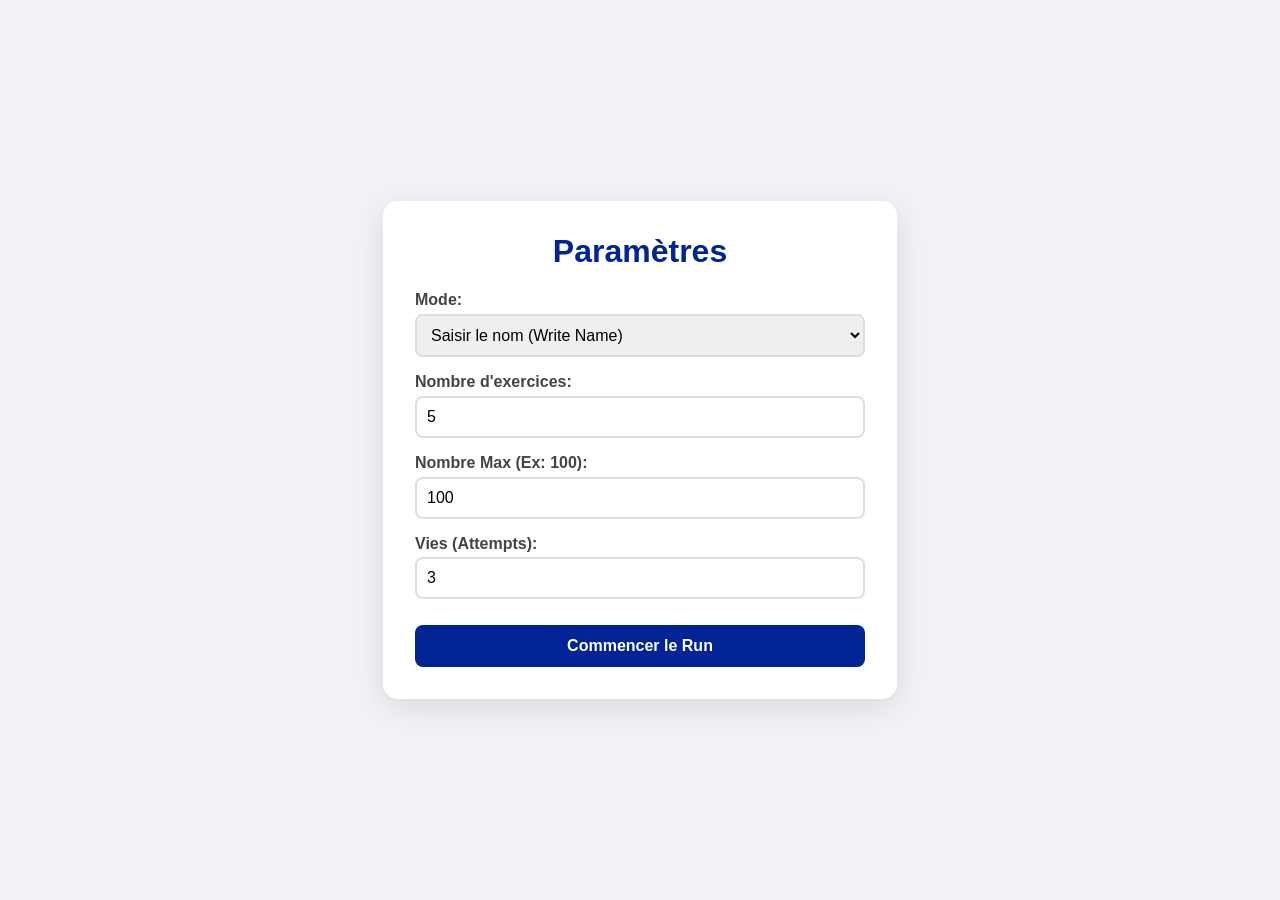
==== les-nombres/index.html @ 0b24bfdf "Les nombres" ====
<!DOCTYPE html>
<html lang="fr">
<head>
    <meta charset="UTF-8">
    <meta name="viewport" content="width=device-width, initial-scale=1.0">
    <title>Exercices de Nombres Français</title>
    <style>
        :root {
            --primary: #002395; /* Blue */
            --secondary: #ED2939; /* Red */
            --bg: #f0f2f5;
            --white: #ffffff;
        }

        body {
            font-family: 'Segoe UI', Arial, sans-serif;
            background-color: var(--bg);
            display: flex;
            justify-content: center;
            align-items: center;
            min-height: 100vh;
            margin: 0;
        }

        .container {
            background: var(--white);
            padding: 2rem;
            border-radius: 15px;
            box-shadow: 0 8px 30px rgba(0,0,0,0.1);
            width: 90%;
            max-width: 450px;
            text-align: center;
        }

        .hidden { display: none !important; }
        h1 { color: var(--primary); margin-top: 0; }
        
        .form-group { text-align: left; margin-bottom: 1rem; }
        label { display: block; margin-bottom: 0.3rem; font-weight: 600; color: #444; }

        input, select {
            width: 100%;
            padding: 10px;
            border: 2px solid #ddd;
            border-radius: 8px;
            font-size: 1rem;
            box-sizing: border-box;
        }

        button {
            background: var(--primary);
            color: white;
            border: none;
            padding: 12px;
            border-radius: 8px;
            cursor: pointer;
            font-size: 1rem;
            font-weight: bold;
            width: 100%;
            margin-top: 10px;
        }

        button:hover { filter: brightness(1.2); }

        .option-btn {
            background: #fff;
            color: #333;
            border: 2px solid #eee;
            margin: 5px 0;
        }
        .option-btn:hover { border-color: var(--primary); background: #f8f9ff; }

        .stats-bar {
            display: flex;
            justify-content: space-between;
            background: #f8f9ff;
            padding: 10px;
            border-radius: 8px;
            margin-bottom: 20px;
            font-size: 0.9rem;
        }

        #number-display {
            font-size: 3.5rem;
            font-weight: bold;
            margin: 1.5rem 0;
            color: var(--secondary);
        }

        /* MODAL STYLES */
        .modal-overlay {
            position: fixed;
            top:0; left:0; width: 100%; height: 100%;
            background: rgba(0,0,0,0.7);
            display: flex;
            justify-content: center;
            align-items: center;
            z-index: 100;
        }
        .modal {
            background: white;
            padding: 2rem;
            border-radius: 12px;
            max-width: 300px;
            width: 80%;
            text-align: center;
        }
        .modal h2 { color: var(--secondary); margin-top: 0; }
        .modal p { font-size: 1.2rem; margin: 15px 0; }
    </style>
</head>
<body>

    <div class="container">
        <div id="setup-screen">
            <h1>Paramètres</h1>
            <div class="form-group">
                <label>Mode:</label>
                <select id="game-mode">
                    <option value="text">Saisir le nom (Write Name)</option>
                    <option value="choice">QCM (Multiple Choice)</option>
                </select>
            </div>
            <div class="form-group">
                <label>Nombre d'exercices:</label>
                <input type="number" id="total-rounds" value="5">
            </div>
            <div class="form-group">
                <label>Nombre Max (Ex: 100):</label>
                <input type="number" id="max-range" value="100">
            </div>
            <div class="form-group">
                <label>Vies (Attempts):</label>
                <input type="number" id="lives-input" value="3">
            </div>
            <button onclick="startGame()">Commencer le Run</button>
        </div>

        <div id="game-screen" class="hidden">
            <div class="stats-bar">
                <span>❤️ <span id="lives">0</span></span>
                <span>⭐ <span id="score">0</span></span>
                <span>📋 <span id="progress">0</span></span>
            </div>
            
            <div id="number-display"></div>

            <div id="mode-text" class="hidden">
                <input type="text" id="text-input" placeholder="Écrivez en français..." autofocus>
                <button onclick="handleTextSubmit()">Valider</button>
            </div>

            <div id="mode-choice" class="hidden">
                <div id="choice-container"></div>
            </div>

            <button onclick="resetApp()" style="background: #666; margin-top: 30px; font-size: 0.8rem;">Menu Principal</button>
        </div>

        <div id="end-screen" class="hidden">
            <h1 id="result-title">Fin de partie</h1>
            <p>Score final: <strong id="final-score"></strong></p>
            <button onclick="resetApp()">Rejouer</button>
        </div>
    </div>

    <div id="modal-container" class="modal-overlay hidden">
        <div class="modal">
            <h2>Incorrect !</h2>
            <p>La réponse était :</p>
            <p><strong id="correct-answer-text"></strong></p>
            <button onclick="closeModal()">Continuer</button>
        </div>
    </div>

    <script>
        // --- French Number Logic ---
        const units = ['', 'un', 'deux', 'trois', 'quatre', 'cinq', 'six', 'sept', 'huit', 'neuf'];
        const teens = ['dix', 'onze', 'douze', 'treize', 'quatorze', 'quinze', 'seize', 'dix-sept', 'dix-huit', 'dix-neuf'];
        const tens = ['', '', 'vingt', 'trente', 'quarante', 'cinquante', 'soixante', 'soixante-dix', 'quatre-vingt', 'quatre-vingt-dix'];

        function toFrench(n) {
            if (n === 0) return 'zéro';
            if (n < 10) return units[n];
            if (n < 20) return teens[n - 10];
            if (n < 100) {
                let t = Math.floor(n / 10), u = n % 10;
                if (t === 7) return (u === 1) ? 'soixante et onze' : 'soixante-' + teens[u];
                if (t === 9) return 'quatre-vingt-' + teens[u];
                if (u === 0) return tens[t];
                if (u === 1) return tens[t] + '-et-un';
                return tens[t] + '-' + units[u];
            }
            if (n < 1000) {
                let h = Math.floor(n / 100), r = n % 100;
                let hStr = (h === 1) ? 'cent' : units[h] + ' cent';
                if (r === 0) return hStr + (h > 1 ? 's' : '');
                return hStr + ' ' + toFrench(r);
            }
            return n.toString();
        }

        // --- Game Logic ---
        let game = { lives: 0, score: 0, total: 0, current: 0, max: 100, mode: '', target: 0 };

        function startGame() {
            game.mode = document.getElementById('game-mode').value;
            game.total = parseInt(document.getElementById('total-rounds').value);
            game.max = parseInt(document.getElementById('max-range').value);
            game.lives = parseInt(document.getElementById('lives-input').value);
            game.score = 0;
            game.current = 0;

            showScreen('game-screen');
            nextExercise();
        }

        function nextExercise() {
            if (game.current >= game.total || game.lives <= 0) {
                endGame();
                return;
            }
            game.current++;
            game.target = Math.floor(Math.random() * game.max) + 1;
            
            updateUI();
            
            if (game.mode === 'text') {
                document.getElementById('mode-text').classList.remove('hidden');
                document.getElementById('mode-choice').classList.add('hidden');
                document.getElementById('text-input').value = '';
                document.getElementById('text-input').focus();
            } else {
                document.getElementById('mode-text').classList.add('hidden');
                document.getElementById('mode-choice').classList.remove('hidden');
                setupChoices();
            }
        }

        function setupChoices() {
            const container = document.getElementById('choice-container');
            container.innerHTML = '';
            
            let options = [game.target];
            const digits = game.target.toString().length;
            const min = Math.pow(10, digits - 1);
            const max = Math.min(game.max, Math.pow(10, digits) - 1);

            while(options.length < 4) {
                let r = Math.floor(Math.random() * (max - min + 1)) + min;
                if (!options.includes(r)) options.push(r);
            }
            options.sort(() => Math.random() - 0.5);

            options.forEach(num => {
                const b = document.createElement('button');
                b.className = 'option-btn';
                b.innerText = toFrench(num);
                b.onclick = () => validate(num === game.target);
                container.appendChild(b);
            });
        }

        function handleTextSubmit() {
			// Helper function to normalize strings
			const normalize = (str) => str.trim().toLowerCase().replace(/\s+/g, '-');

			const val = normalize(document.getElementById('text-input').value);
			const target = normalize(toFrench(game.target));

			validate(val === target);
		}

        function validate(isCorrect) {
            if (isCorrect) {
                game.score++;
                nextExercise();
            } else {
                game.lives--;
                showModal(toFrench(game.target));
            }
        }

        function showModal(correctAnswer) {
            document.getElementById('correct-answer-text').innerText = correctAnswer;
            document.getElementById('modal-container').classList.remove('hidden');
        }

        function closeModal() {
            document.getElementById('modal-container').classList.add('hidden');
            nextExercise();
        }

        function updateUI() {
            document.getElementById('lives').innerText = game.lives;
            document.getElementById('score').innerText = game.score;
            document.getElementById('progress').innerText = `${game.current}/${game.total}`;
            document.getElementById('number-display').innerText = game.target;
        }

        function endGame() {
            showScreen('end-screen');
            document.getElementById('result-title').innerText = game.lives > 0 ? "Félicitations !" : "Partie terminée";
            document.getElementById('final-score').innerText = `${game.score} / ${game.total}`;
        }

        function showScreen(id) {
            ['setup-screen', 'game-screen', 'end-screen'].forEach(s => {
                document.getElementById(s).classList.add('hidden');
            });
            document.getElementById(id).classList.remove('hidden');
        }

        function resetApp() {
            showScreen('setup-screen');
        }
    </script>
</body>
</html>
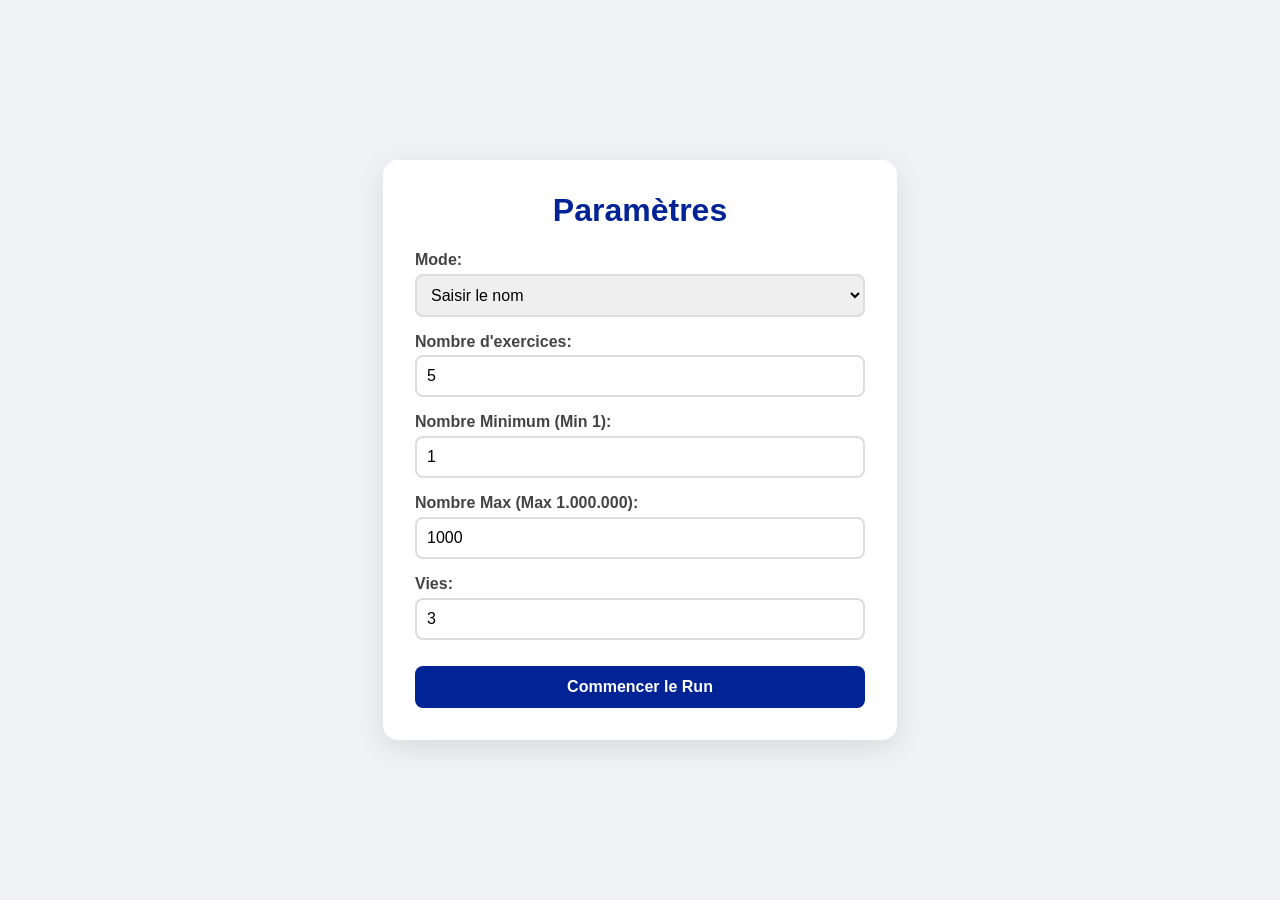
==== commit 9f586013: "Updated Les Nombres" ====
--- a/les-nombres/index.html
+++ b/les-nombres/index.html
@@ -6,8 +6,8 @@
     <title>Exercices de Nombres Français</title>
     <style>
         :root {
-            --primary: #002395; /* Blue */
-            --secondary: #ED2939; /* Red */
+            --primary: #002395;
+            --secondary: #ED2939;
             --bg: #f0f2f5;
             --white: #ffffff;
         }
@@ -81,13 +81,13 @@
         }
 
         #number-display {
-            font-size: 3.5rem;
+            font-size: 2.5rem;
             font-weight: bold;
             margin: 1.5rem 0;
             color: var(--secondary);
-        }
-
-        /* MODAL STYLES */
+            word-wrap: break-word;
+        }
+
         .modal-overlay {
             position: fixed;
             top:0; left:0; width: 100%; height: 100%;
@@ -117,8 +117,8 @@
             <div class="form-group">
                 <label>Mode:</label>
                 <select id="game-mode">
-                    <option value="text">Saisir le nom (Write Name)</option>
-                    <option value="choice">QCM (Multiple Choice)</option>
+                    <option value="text">Saisir le nom</option>
+                    <option value="choice">QCM</option>
                 </select>
             </div>
             <div class="form-group">
@@ -126,11 +126,15 @@
                 <input type="number" id="total-rounds" value="5">
             </div>
             <div class="form-group">
-                <label>Nombre Max (Ex: 100):</label>
-                <input type="number" id="max-range" value="100">
-            </div>
-            <div class="form-group">
-                <label>Vies (Attempts):</label>
+                <label>Nombre Minimum (Min 1):</label>
+                <input type="number" id="min-range" value="1" min="1">
+            </div>
+            <div class="form-group">
+                <label>Nombre Max (Max 1.000.000):</label>
+                <input type="number" id="max-range" value="1000" min="1" max="1000000">
+            </div>
+            <div class="form-group">
+                <label>Vies:</label>
                 <input type="number" id="lives-input" value="3">
             </div>
             <button onclick="startGame()">Commencer le Run</button>
@@ -139,14 +143,14 @@
         <div id="game-screen" class="hidden">
             <div class="stats-bar">
                 <span>❤️ <span id="lives">0</span></span>
-                <span>⭐ <span id="score">0</span></span>
+                <span>✅ <span id="score">0</span></span>
                 <span>📋 <span id="progress">0</span></span>
             </div>
             
             <div id="number-display"></div>
 
             <div id="mode-text" class="hidden">
-                <input type="text" id="text-input" placeholder="Écrivez en français..." autofocus>
+                <input type="text" id="text-input" placeholder="Écrivez en français..." autocomplete="off">
                 <button onclick="handleTextSubmit()">Valider</button>
             </div>
 
@@ -174,13 +178,30 @@
     </div>
 
     <script>
-        // --- French Number Logic ---
         const units = ['', 'un', 'deux', 'trois', 'quatre', 'cinq', 'six', 'sept', 'huit', 'neuf'];
         const teens = ['dix', 'onze', 'douze', 'treize', 'quatorze', 'quinze', 'seize', 'dix-sept', 'dix-huit', 'dix-neuf'];
         const tens = ['', '', 'vingt', 'trente', 'quarante', 'cinquante', 'soixante', 'soixante-dix', 'quatre-vingt', 'quatre-vingt-dix'];
 
         function toFrench(n) {
             if (n === 0) return 'zéro';
+            if (n === 1000000) return 'un million';
+            
+            let parts = [];
+            if (n >= 1000) {
+                let thousands = Math.floor(n / 1000);
+                if (thousands === 1) {
+                    parts.push('mille');
+                } else {
+                    parts.push(convertUnder1000(thousands) + ' mille');
+                }
+                n %= 1000;
+            }
+            if (n > 0) parts.push(convertUnder1000(n));
+            return parts.join(' ').replace(/  +/g, ' ').trim();
+        }
+
+        function convertUnder1000(n) {
+            if (n === 0) return '';
             if (n < 10) return units[n];
             if (n < 20) return teens[n - 10];
             if (n < 100) {
@@ -191,22 +212,24 @@
                 if (u === 1) return tens[t] + '-et-un';
                 return tens[t] + '-' + units[u];
             }
-            if (n < 1000) {
-                let h = Math.floor(n / 100), r = n % 100;
-                let hStr = (h === 1) ? 'cent' : units[h] + ' cent';
-                if (r === 0) return hStr + (h > 1 ? 's' : '');
-                return hStr + ' ' + toFrench(r);
-            }
-            return n.toString();
-        }
-
-        // --- Game Logic ---
-        let game = { lives: 0, score: 0, total: 0, current: 0, max: 100, mode: '', target: 0 };
+            let h = Math.floor(n / 100), r = n % 100;
+            let hStr = (h === 1) ? 'cent' : units[h] + ' cent';
+            if (r === 0 && h > 1) hStr += 's';
+            return hStr + (r > 0 ? ' ' + convertUnder1000(r) : '');
+        }
+
+        let game = { lives: 0, score: 0, total: 0, current: 0, min: 1, max: 1000, mode: '', target: 0 };
 
         function startGame() {
             game.mode = document.getElementById('game-mode').value;
             game.total = parseInt(document.getElementById('total-rounds').value);
-            game.max = parseInt(document.getElementById('max-range').value);
+            game.min = parseInt(document.getElementById('min-range').value) || 1;
+            game.max = parseInt(document.getElementById('max-range').value) || 1000;
+            
+            if (game.min < 1) game.min = 1;
+            if (game.max > 1000000) game.max = 1000000;
+            if (game.min > game.max) game.min = game.max;
+
             game.lives = parseInt(document.getElementById('lives-input').value);
             game.score = 0;
             game.current = 0;
@@ -221,7 +244,7 @@
                 return;
             }
             game.current++;
-            game.target = Math.floor(Math.random() * game.max) + 1;
+            game.target = Math.floor(Math.random() * (game.max - game.min + 1)) + game.min;
             
             updateUI();
             
@@ -242,12 +265,8 @@
             container.innerHTML = '';
             
             let options = [game.target];
-            const digits = game.target.toString().length;
-            const min = Math.pow(10, digits - 1);
-            const max = Math.min(game.max, Math.pow(10, digits) - 1);
-
             while(options.length < 4) {
-                let r = Math.floor(Math.random() * (max - min + 1)) + min;
+                let r = Math.floor(Math.random() * (game.max - game.min + 1)) + game.min;
                 if (!options.includes(r)) options.push(r);
             }
             options.sort(() => Math.random() - 0.5);
@@ -262,14 +281,11 @@
         }
 
         function handleTextSubmit() {
-			// Helper function to normalize strings
-			const normalize = (str) => str.trim().toLowerCase().replace(/\s+/g, '-');
-
-			const val = normalize(document.getElementById('text-input').value);
-			const target = normalize(toFrench(game.target));
-
-			validate(val === target);
-		}
+            const normalize = (str) => str.trim().toLowerCase().replace(/\s+/g, ' ').replace(/-/g, ' ');
+            const val = normalize(document.getElementById('text-input').value);
+            const target = normalize(toFrench(game.target));
+            validate(val === target);
+        }
 
         function validate(isCorrect) {
             if (isCorrect) {
@@ -295,7 +311,7 @@
             document.getElementById('lives').innerText = game.lives;
             document.getElementById('score').innerText = game.score;
             document.getElementById('progress').innerText = `${game.current}/${game.total}`;
-            document.getElementById('number-display').innerText = game.target;
+            document.getElementById('number-display').innerText = game.target.toLocaleString('fr-FR');
         }
 
         function endGame() {
